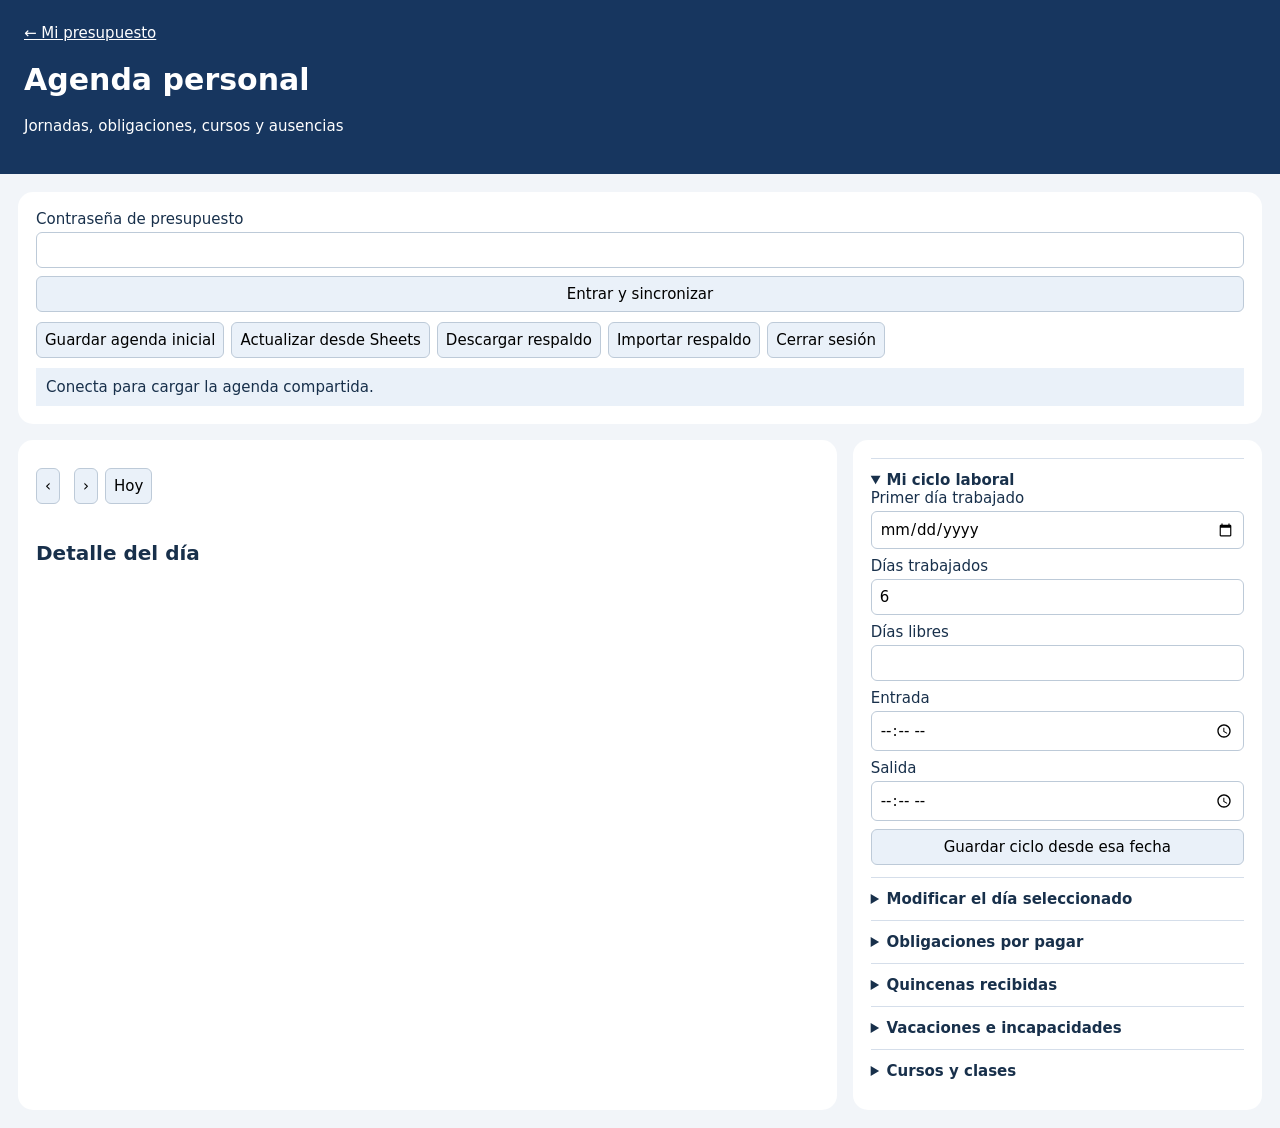
==== agenda.html @ bc33f0d0 "Add files via upload" ====
<!doctype html><html lang="es"><meta charset="utf-8"><meta name="viewport" content="width=device-width,initial-scale=1"><title>Mi agenda y presupuesto</title>
<style>*{box-sizing:border-box}body{font:15px system-ui;color:#18304b;background:#f2f5f9;margin:0}header{background:#17365f;color:white;padding:24px}header a{color:white}main{max-width:1300px;margin:auto;padding:18px;display:grid;grid-template-columns:2fr 1fr;gap:16px}section,aside{background:white;border-radius:15px;padding:18px;min-width:0}button,input,select,textarea{font:inherit;padding:8px;border:1px solid #bdcad8;border-radius:6px;max-width:100%}button{cursor:pointer;background:#eaf1f9}button:disabled{opacity:.5}nav{display:flex;gap:7px;flex-wrap:wrap;margin:10px 0}nav button[aria-pressed=false]{opacity:.5;text-decoration:line-through}.grid{display:grid;grid-template-columns:repeat(7,minmax(0,1fr));gap:4px}.day{min-height:95px;display:flex;flex-direction:column;gap:3px;text-align:left;padding:5px;background:white}.day[aria-pressed=true]{outline:2px solid #168373}.tag{font-size:11px;padding:3px;border-radius:4px;background:#e6ecf6}.A{background:#e9def7}.B{background:#d8eafa}.free,.vacations{background:#def1e6}.payments{background:#fff0cd}.medical{background:#f5dce0}form{display:grid;gap:8px}label{display:grid;gap:4px}details{border-top:1px solid #d5deea;padding:12px 0}summary{font-weight:700;cursor:pointer}.item{border-bottom:1px solid #e3e9ef;padding:10px 0;overflow-wrap:anywhere}.item button{margin:5px 4px 0 0}.wide{grid-column:1/-1}#status{white-space:pre-wrap;padding:10px;background:#eaf1f9}small{color:#56677b}h2{font-size:20px} @media(max-width:850px){main{grid-template-columns:1fr;padding:6px}section,aside{padding:10px}.day{min-height:75px}.tag{font-size:10px;padding:1px}}</style>
<header><a href="index.html">← Mi presupuesto</a><h1>Agenda personal</h1><p>Jornadas, obligaciones, cursos y ausencias</p></header>
<main><section class="wide"><form id="login"><label>Contraseña de presupuesto<input id="password" type="password" required autocomplete="current-password"></label><button>Entrar y sincronizar</button></form><nav><button id="initialize">Guardar agenda inicial</button><button id="refresh">Actualizar desde Sheets</button><button id="backup">Descargar respaldo</button><button id="import">Importar respaldo</button><button id="logout">Cerrar sesión</button><input id="file" type="file" accept=".json" hidden></nav><div id="status" role="status">Conecta para cargar la agenda compartida.</div></section>
<section><nav><button id="prev">‹</button><h2 id="month"></h2><button id="next">›</button><button id="today">Hoy</button></nav><nav id="layers"></nav><div class="grid" id="week"></div><div class="grid" id="calendar"></div><h2>Detalle del día</h2><h3 id="chosen"></h3><div id="detail"></div></section>
<aside>
<details open><summary>Mi ciclo laboral</summary><form id="cycle"><label>Primer día trabajado<input name="start" type="date" required></label><label>Días trabajados<input name="work" type="number" min="1" max="365" value="6" required></label><label>Días libres<input name="rest" type="number" min="1" max="365" required></label><label>Entrada<input name="from" type="time" required></label><label>Salida<input name="to" type="time" required></label><button>Guardar ciclo desde esa fecha</button></form></details>
<details><summary>Modificar el día seleccionado</summary><form id="day"><label>Jornada<select name="work"><option value="">Según ciclo</option><option value="work">Trabajar</option><option value="free">Libre</option></select></label><label>Entrada<input name="from" type="time"></label><label>Salida<input name="to" type="time"></label><label>Equipo<select name="team"><option value="">Según rotación</option><option>A</option><option>B</option><option value="none">Ninguno</option></select></label><button>Guardar día</button><button id="resetDay" type="button">Restaurar día</button></form></details>
<details><summary>Obligaciones por pagar</summary><form id="bill"><input name="name" placeholder="Concepto" required maxlength="150"><label>Monto (opcional)<input name="amount" type="number" min=".01" step=".01"></label><label>Primer vencimiento<input name="start" type="date" required></label><select name="repeat"><option value="1">Mensual</option><option value="0">Una vez</option><option value="7d">Semanal</option><option value="3">Trimestral</option><option value="12">Anual</option></select><button>Agregar obligación</button></form><div id="billList"></div><small>AyA y YouTube pendientes de fecha. Los módulos están proyectados según recesos.</small></details>
<details><summary>Quincenas recibidas</summary><form id="paydays"><label>Primer día<input name="first" type="number" min="1" max="30" value="15" required></label><label>Segundo día (31 = fin de mes)<input name="second" type="number" min="2" max="31" value="31" required></label><label>Monto por quincena (opcional)<input name="amount" type="number" min=".01" step=".01"></label><label>Desde<input name="start" type="date" required></label><button>Guardar quincenas</button></form></details>
<details><summary>Vacaciones e incapacidades</summary><form id="absence"><select name="type"><option value="pending">Vacaciones · tipo por definir</option><option value="ordinary">Vacaciones ordinarias</option><option value="prophylactic">Vacaciones profilácticas</option><option value="medical">Incapacidad</option></select><label>Desde<input name="start" type="date" required></label><label>Hasta<input name="end" type="date" required></label><label>Anotaciones<textarea name="notes" maxlength="1000"></textarea></label><button>Guardar período</button><button id="newAbsence" type="button">Nuevo período</button></form><div id="absenceList"></div></details>
<details><summary>Cursos y clases</summary><p>Especialización en Impuestos · Sábados 08:00–13:00</p><small>Las fechas del cronograma son proyectadas y editables por día.</small><form id="course"><label>Clase del día seleccionado<select name="mode"><option value="">Según cronograma</option><option value="custom">Agregar o modificar</option><option value="cancel">Sin clase</option></select></label><input name="title" placeholder="Nombre del curso o clase" maxlength="160"><label>Inicio<input name="from" type="time"></label><label>Fin<input name="to" type="time"></label><button>Guardar clase</button></form></details>
</aside></main><script src="js/config.js"></script>
<script src="js/api.js"></script><script src="js/agenda.js"></script></html>
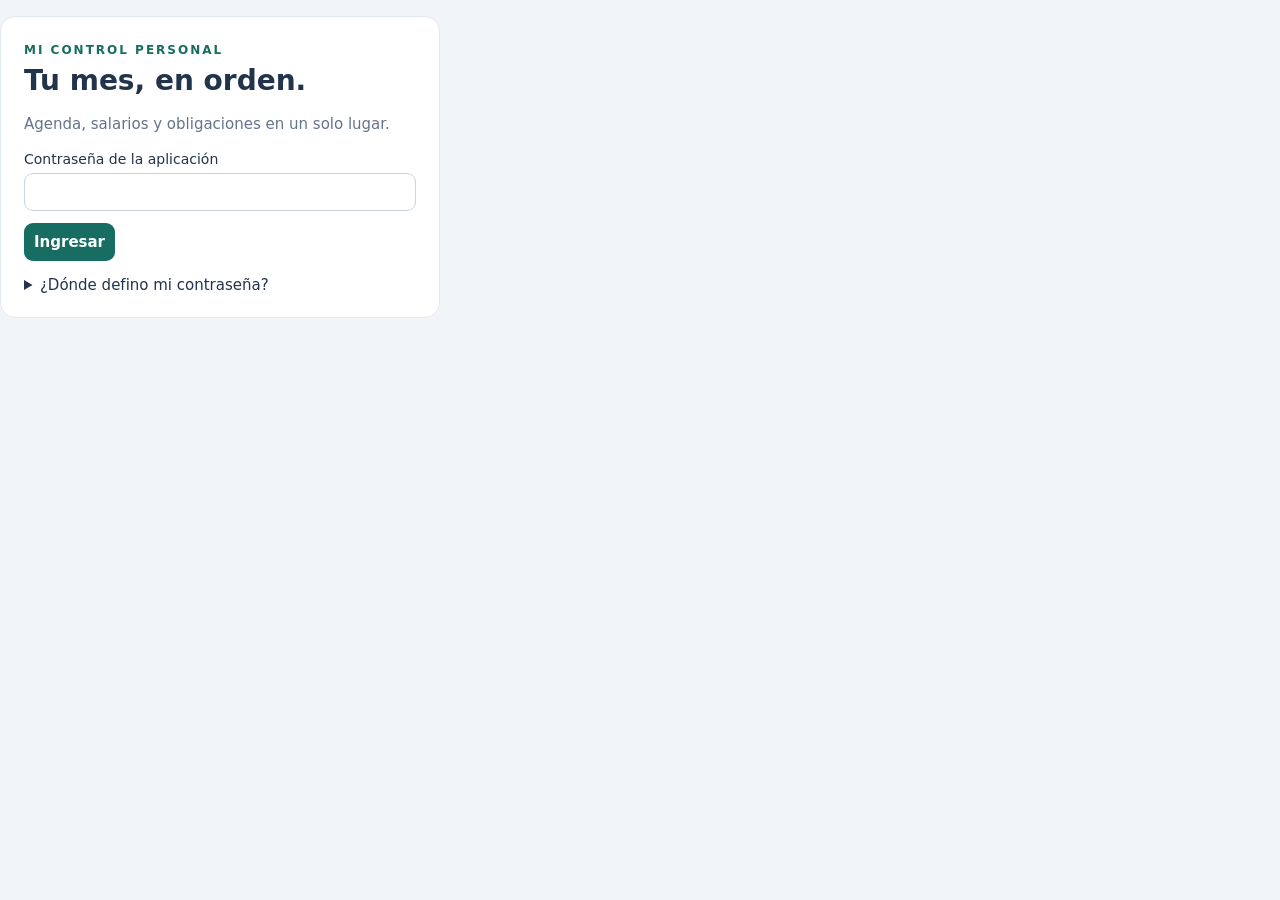
==== commit 72395f5f: "Add files via upload" ====
--- a/agenda.html
+++ b/agenda.html
@@ -1,14 +1 @@
-<!doctype html><html lang="es"><meta charset="utf-8"><meta name="viewport" content="width=device-width,initial-scale=1"><title>Mi agenda y presupuesto</title>
-<style>*{box-sizing:border-box}body{font:15px system-ui;color:#18304b;background:#f2f5f9;margin:0}header{background:#17365f;color:white;padding:24px}header a{color:white}main{max-width:1300px;margin:auto;padding:18px;display:grid;grid-template-columns:2fr 1fr;gap:16px}section,aside{background:white;border-radius:15px;padding:18px;min-width:0}button,input,select,textarea{font:inherit;padding:8px;border:1px solid #bdcad8;border-radius:6px;max-width:100%}button{cursor:pointer;background:#eaf1f9}button:disabled{opacity:.5}nav{display:flex;gap:7px;flex-wrap:wrap;margin:10px 0}nav button[aria-pressed=false]{opacity:.5;text-decoration:line-through}.grid{display:grid;grid-template-columns:repeat(7,minmax(0,1fr));gap:4px}.day{min-height:95px;display:flex;flex-direction:column;gap:3px;text-align:left;padding:5px;background:white}.day[aria-pressed=true]{outline:2px solid #168373}.tag{font-size:11px;padding:3px;border-radius:4px;background:#e6ecf6}.A{background:#e9def7}.B{background:#d8eafa}.free,.vacations{background:#def1e6}.payments{background:#fff0cd}.medical{background:#f5dce0}form{display:grid;gap:8px}label{display:grid;gap:4px}details{border-top:1px solid #d5deea;padding:12px 0}summary{font-weight:700;cursor:pointer}.item{border-bottom:1px solid #e3e9ef;padding:10px 0;overflow-wrap:anywhere}.item button{margin:5px 4px 0 0}.wide{grid-column:1/-1}#status{white-space:pre-wrap;padding:10px;background:#eaf1f9}small{color:#56677b}h2{font-size:20px} @media(max-width:850px){main{grid-template-columns:1fr;padding:6px}section,aside{padding:10px}.day{min-height:75px}.tag{font-size:10px;padding:1px}}</style>
-<header><a href="index.html">← Mi presupuesto</a><h1>Agenda personal</h1><p>Jornadas, obligaciones, cursos y ausencias</p></header>
-<main><section class="wide"><form id="login"><label>Contraseña de presupuesto<input id="password" type="password" required autocomplete="current-password"></label><button>Entrar y sincronizar</button></form><nav><button id="initialize">Guardar agenda inicial</button><button id="refresh">Actualizar desde Sheets</button><button id="backup">Descargar respaldo</button><button id="import">Importar respaldo</button><button id="logout">Cerrar sesión</button><input id="file" type="file" accept=".json" hidden></nav><div id="status" role="status">Conecta para cargar la agenda compartida.</div></section>
-<section><nav><button id="prev">‹</button><h2 id="month"></h2><button id="next">›</button><button id="today">Hoy</button></nav><nav id="layers"></nav><div class="grid" id="week"></div><div class="grid" id="calendar"></div><h2>Detalle del día</h2><h3 id="chosen"></h3><div id="detail"></div></section>
-<aside>
-<details open><summary>Mi ciclo laboral</summary><form id="cycle"><label>Primer día trabajado<input name="start" type="date" required></label><label>Días trabajados<input name="work" type="number" min="1" max="365" value="6" required></label><label>Días libres<input name="rest" type="number" min="1" max="365" required></label><label>Entrada<input name="from" type="time" required></label><label>Salida<input name="to" type="time" required></label><button>Guardar ciclo desde esa fecha</button></form></details>
-<details><summary>Modificar el día seleccionado</summary><form id="day"><label>Jornada<select name="work"><option value="">Según ciclo</option><option value="work">Trabajar</option><option value="free">Libre</option></select></label><label>Entrada<input name="from" type="time"></label><label>Salida<input name="to" type="time"></label><label>Equipo<select name="team"><option value="">Según rotación</option><option>A</option><option>B</option><option value="none">Ninguno</option></select></label><button>Guardar día</button><button id="resetDay" type="button">Restaurar día</button></form></details>
-<details><summary>Obligaciones por pagar</summary><form id="bill"><input name="name" placeholder="Concepto" required maxlength="150"><label>Monto (opcional)<input name="amount" type="number" min=".01" step=".01"></label><label>Primer vencimiento<input name="start" type="date" required></label><select name="repeat"><option value="1">Mensual</option><option value="0">Una vez</option><option value="7d">Semanal</option><option value="3">Trimestral</option><option value="12">Anual</option></select><button>Agregar obligación</button></form><div id="billList"></div><small>AyA y YouTube pendientes de fecha. Los módulos están proyectados según recesos.</small></details>
-<details><summary>Quincenas recibidas</summary><form id="paydays"><label>Primer día<input name="first" type="number" min="1" max="30" value="15" required></label><label>Segundo día (31 = fin de mes)<input name="second" type="number" min="2" max="31" value="31" required></label><label>Monto por quincena (opcional)<input name="amount" type="number" min=".01" step=".01"></label><label>Desde<input name="start" type="date" required></label><button>Guardar quincenas</button></form></details>
-<details><summary>Vacaciones e incapacidades</summary><form id="absence"><select name="type"><option value="pending">Vacaciones · tipo por definir</option><option value="ordinary">Vacaciones ordinarias</option><option value="prophylactic">Vacaciones profilácticas</option><option value="medical">Incapacidad</option></select><label>Desde<input name="start" type="date" required></label><label>Hasta<input name="end" type="date" required></label><label>Anotaciones<textarea name="notes" maxlength="1000"></textarea></label><button>Guardar período</button><button id="newAbsence" type="button">Nuevo período</button></form><div id="absenceList"></div></details>
-<details><summary>Cursos y clases</summary><p>Especialización en Impuestos · Sábados 08:00–13:00</p><small>Las fechas del cronograma son proyectadas y editables por día.</small><form id="course"><label>Clase del día seleccionado<select name="mode"><option value="">Según cronograma</option><option value="custom">Agregar o modificar</option><option value="cancel">Sin clase</option></select></label><input name="title" placeholder="Nombre del curso o clase" maxlength="160"><label>Inicio<input name="from" type="time"></label><label>Fin<input name="to" type="time"></label><button>Guardar clase</button></form></details>
-</aside></main><script src="js/config.js"></script>
-<script src="js/api.js"></script><script src="js/agenda.js"></script></html>
+<!doctype html><html lang="es"><meta charset="utf-8"><meta name="viewport" content="width=device-width,initial-scale=1"><meta http-equiv="refresh" content="0;url=index.html#agenda"><title>Agenda personal</title><p><a href="index.html#agenda">Abrir la agenda integrada</a></p></html>
